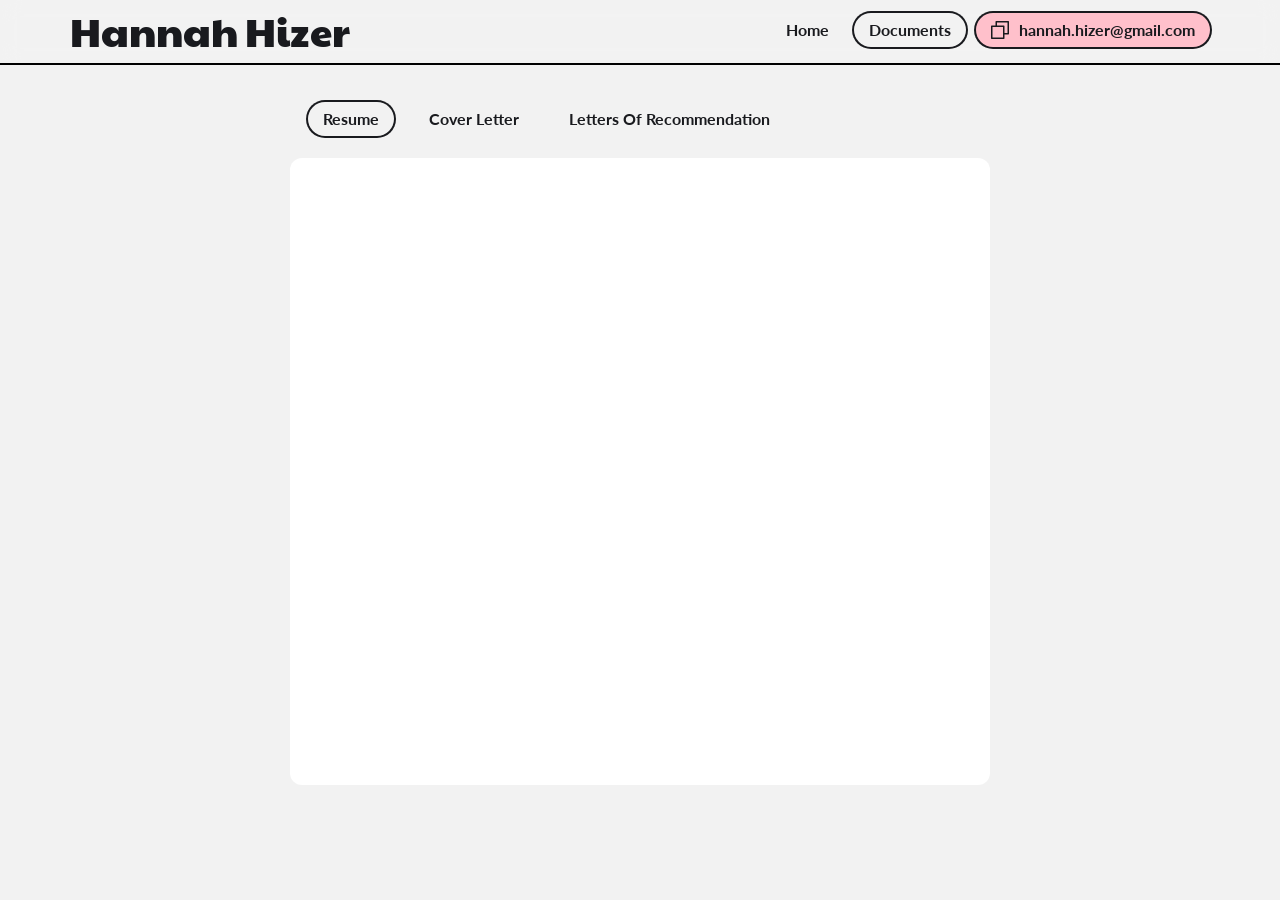
==== documents/index.html @ 46a491ec "added folder structure to make documents make /documents and not /documents.html" ====
<!DOCTYPE html>
<html lang="en">
<head>
    <meta charset="UTF-8">
    <meta name="viewport" content="width=device-width, initial-scale=1.0">
    <meta name="robots" content="noindex">
    <meta http-equiv="Cache-Control" content="no-cache, no-store, must-revalidate">
    <meta http-equiv="Pragma" content="no-cache">
    <meta http-equiv="Expires" content="0">
    <title>Hannah Hizer</title>
    <link rel="stylesheet" href="../css/reset-styles.css">
    <link rel="stylesheet" href="../css/style.css">
    <script defer src="../js/script.js"></script>
</head>
<body>

    <header id="header-wrapper">
        <div class="top-header-wrapper">
            <h1><a href="/">Hannah Hizer</a></h1>
    
            <!-- Full Navigation -->
            <nav class="navigation full">
                <ul>
                    <li><a href="/">Home</a></li>
                    <li><a class="active" href="../documents">Documents</a></li>
                    <!-- <li><a class="call-to-action" href="/contact.html">Contact</a></li> -->
                    <li><button id="copy-email-btn" class="call-to-action"><img src="../assets/icons/copy.svg" alt="Copy">hannah.hizer@gmail.com</button></li>
                </ul>
            </nav>
    
            <!-- Nav Toggle Button -->
            <div id="nav-toggle-wrapper">
                <div id="nav-toggle">
                    <img class="nav-open" src="../assets/icons/hamburger.svg" alt="Open Navigation">
                    <img class="nav-close" src="../assets/icons/close.svg" alt="Close Navigation">
                </div>
            </div>
        </div>
        <div class="bottom-header-wrapper">
            <nav class="navigation compact">
                <ul>
                    <li><a href="/">Home</a></li>
                    <li><a class="active" href="../documents">Documents</a></li>
                    <!-- <li><a class="call-to-action" href="/contact.html">Contact</a></li> -->
                    <li><button id="copy-email-btn" class="call-to-action"><img src="../assets/icons/copy.svg" alt="Copy">hannah.hizer@gmail.com</button></li>
                </ul>
            </nav>
        </div>

    </header>

    <main>


        <section class="documents">


                <div class="document-section">
                    <div class="tab-bar">
                        <button class="tab-btn active" onclick="switchDoc(event, 'doc-resume')">Resume</button>
                        <button class="tab-btn" onclick="switchDoc(event, 'doc-cover-letter')">Cover Letter</button>
                        <button class="tab-btn" onclick="switchDoc(event, 'doc-references')">Letters Of Recommendation</button>
                    </div>

                    <div id="doc-resume" class="doc-content" style="display: block;">
                        <iframe class="pdf-viewer" src="../assets/documents/Resume.pdf" title="Resume"></iframe>
                    </div>

                    <div id="doc-cover-letter" class="doc-content" style="display: none;">
                        <iframe class="pdf-viewer" src="../assets/documents/IntroductionLetterHannahHizer.pdf" title="Cover Letter"></iframe>
                    </div>

                    <div id="doc-references" class="doc-content" style="display: none;">
                        <iframe class="pdf-viewer" src="../assets/documents/HannahHizerLetterOfRecommendationCL.pdf" title="References"></iframe>
                        <iframe class="pdf-viewer" src="../assets/documents/HannahHizerLetterOfRecommendationKD.pdf" title="References"></iframe>
                        <iframe class="pdf-viewer" src="../assets/documents/HannahLetterOfRecommendationTT.pdf" title="References"></iframe>
                    </div>
                </div>

        </section>
        
    </main>
    
</body>
</html>
---- css/style.css ----
@import url('https://fonts.googleapis.com/css2?family=Paytone+One&display=swap');
@import url('https://fonts.googleapis.com/css2?family=Lato:ital,wght@0,100;0,300;0,400;0,700;0,900;1,100;1,300;1,400;1,700;1,900&display=swap');

/* Variables */
:root {
  --almost-black: #191A1E;
  --almost-white: #F2F2F2;
  --light-green: #BED2BE;
}


/* General Styles */

html {
  background-color: var(--almost-white);
}
body {
  padding-top: 75px;
  overflow-x: hidden;
}
@media (max-width: 950px) {
  body {
    padding-top: 100px;
  }
}

h1 {
  font-size: 2.5em;
}
@media (max-width: 400px) {
  h1 {
    font-size: 1.75em;
  }
}
h1 {
  font-family: "Paytone One", sans-serif;
  color: var(--almost-black);
}
h2 {
  font-size: 1em;
  font-family: 'Lato';
  font-weight: 900;
  padding: 7px 18px;
  margin: 0 0 20px 0;
  border-radius: 20px;
  background-color: var(--almost-white);
  width: fit-content;
  box-shadow: 0 0 0 2px var(--almost-black);
}
h3, h4, p, a:not(h1 a, h2 a), button {
  font-family: 'Lato', sans-serif;
  font-weight: bolder;
  color: var(--almost-black);
}
a {
  color: inherit;
  text-decoration: none;
}
button {
  display: flex;
  gap: 10px;
}



/* Header */
header {
  display: flex;
  flex-direction: column;
  justify-content: space-between;
  align-items: center;
  overflow: hidden;

  width: 100%;
  height: 65px;
  margin: 0 auto;
  padding: 0 25px;

  background-color: #F2F2F290;
  backdrop-filter: blur(10px);
  border-bottom: 2px #000000 solid;
  transition: all .3s;

  position: fixed;
  top: 0;
}
header.open {
  height: 350px;
}

/* Top Header */
.top-header-wrapper {
  height: 65px;
  width: 100%;
  max-width: 1140px;
  display: flex;
  justify-content: space-between;
  align-items: center;
}


/* Navigation Full */
.navigation.full ul {
  display: flex;
  gap: 10px;
}
.navigation.full ul li {
  height: 100%;
}
ul li {
  list-style: none;
  display: flex;
  align-items: center;
  justify-content: center;
}
ul li a, button {
  padding: 5px 15px;
  display: flex;
  align-items: center;
  justify-content: center;
  border-radius: 20px;
  transition: .2s;
}
ul li a:hover, button:hover {
  background: var(--light-green);
  box-shadow: 0 0 0 2px var(--almost-black);
  cursor: pointer;
}
.active {
  box-shadow: 0 0 0 2px var(--almost-black);
}
.call-to-action {
  border-radius: 20px;
  background-color: pink;
  box-shadow: 0 0 0 2px var(--almost-black);
  border: none;
}



/* Bottom Header Wrapper */
.bottom-header-wrapper {
  height: 100%;
  width: 100%;
  display: flex;
  flex-direction: column;
  justify-content: center;
  align-items: center;
  opacity: 0%;
  transition: all .3s;
  overflow: hidden;
}
header.open .bottom-header-wrapper {
  opacity: 100%;
}
/* Navigation Compact */
.navigation.compact {
  /* height: 100%; */
}
.navigation.compact ul {
  display: flex;
  flex-direction: column;
  gap: 30px;
}
.navigation.compact ul li a {
  font-size: 1.25em;

}

/* Navigation Toggle */

#nav-toggle-wrapper {
  display: flex;
  flex-direction: column;
  align-items: center;
  height: 55px;
  width: 55px;
  overflow: hidden;
  padding: 10px;
}

#nav-toggle {
  transition: .3s ease-out;
  display: flex;
  flex-direction: column;
  align-items: center;
  gap: 10px;
}
#nav-toggle.open {
  transition: .3s ease-out;
  transform: translateY(-45px);
}
.nav-open, .nav-close {
  height: 35px;
  width: 35px;
}


/* Navigation Responsiveness */

@media (max-width: 815px) {
  .navigation.full {
    display: none;
  }
  .navigation.compact {
    display: flex;
  }
  #nav-toggle-wrapper {
    display: flex;
  }
}

@media (min-width: 815px) {
  .navigation.full {
    display: flex;
  }
  .navigation.compact {
    display: none;
  }
  #nav-toggle-wrapper {
    display: none;
  }
}


/* Borders */
.staggered-border {
  width: 100%;
}
.staggered-border.black {
  margin-top: -25px;
}
@media (min-width: 800px) {
  .staggered-border.big {
    display: block;
  }
  .staggered-border.small {
    display: none;
  }
}
@media (max-width: 800px) {
  .staggered-border.big {
    display: none;
  }
  .staggered-border.small {
    display: block;
  }
}





/* Main Section - Home */

main {
  width: 100%;
  display: flex;
  flex-direction: column;
  align-items: center;
}
.main-section {
  display: flex;
  justify-content: space-between;
  align-items: center;
  gap: 30px;
  align-items: center;
  max-width: 1140px;
  margin: 0 1em;
  min-height: 600px;
}

.elevator-pitch {
  max-width: 55%;
  line-height: 1.6;
  font-size: 1.25em;
}
.elevator-pitch span {
  background-color: pink;
  padding: 0 2px;
}


.portrait {
  width: 400px;
  border-radius: 5px;
  box-shadow: 0 0 0 2px var(--almost-black);
}

.teaching-philosophy-wrapper {
  background-color: var(--light-green);
  width: 100%;
  /* height: 500px; */
  display: flex;
  flex-direction: column;
  align-items: center;

  padding: 25px 0 100px 0;
}
.teaching-philosophy {
  max-width: 1140px;
  display: flex;
  flex-direction: column;
  margin: 0 1em;
}
.teaching-philosophy-text {
  display: flex;
  flex-direction: column;
  gap: 10px;
  /* max-width: 700px; */
  padding: 20px 25px;
  background: var(--almost-white);
  border-radius: 19px;
  box-shadow: 0 0 0 2px var(--almost-black);
}
.teaching-philosophy p {
  text-indent: 50px;
  font-size: 18px;
  font-weight: 400;
  line-height: 1.6;
}

@media (max-width: 950px) {
  .main-section {
    flex-direction: column;
    padding-bottom: 100px;
  }
  .elevator-pitch {
    max-width: 100%;
  }
}



/* Documents Page */

.documents {
  /* height: 1000px; */
  display: flex;
  justify-content: center;
  max-width: 100%;
  margin-top: 25px;
  /* align-items: center; */
}
.document-section {
  width: 100%;
  box-sizing: border-box;
  display: flex;
  flex-direction: column;
  gap: 20px;

  max-width: 1140px;
  min-width: 700px;
}
@media (max-width: 700px) {
  .document-section {
    min-width: unset;
  }
}

.tab-bar {
  display: flex;
  gap: 20px;
  overflow-x: auto;
  padding: 2px;
  margin: 0 1em;
}
.tab-btn {
  border: none;
  background-color: transparent;
  white-space: nowrap;
}


/* Add this to your existing CSS */
.pdf-viewer {
  width: 100%;
  /* height: 70vh;  */
  min-height: 600px; /* Ensures it never gets too squished */
  border: none;
  border-radius: 2px; /* Optional: gives the inner PDF window slightly rounded corners */
}


/* Optional: You can remove the default padding on .doc-content 
   if you want the PDF to stretch all the way to the edges of the border */
.doc-content {
  background-color: #fff;
  padding: 10px; /* Reduced from 32px to give the PDF more room */
  border-radius: 12px;
  /* border: 1px solid #e0e0e0; */
}

















/* Footer */
footer {
  width: 100%;
  height: 100px;
  background-color: var(--almost-black);
}

footer ul {
  display: flex;
  gap: 20px;
}
footer ul li a {
  color: white;
}
footer ul li a:hover {
  color: #191A1E;
}

.footer-content {
  width: 100%;
  height: 100%;

  display: flex;
  justify-content: center;
  align-items: center;

  margin-top: -25px;
}



/* body {
	background: linear-gradient(-45deg, #F2F2F2, #f5f8f5, #BED2BE, #f5f8f5, #F2F2F2);
	background-size: 400% 400%;
	animation: gradient 15s ease infinite;
	height: 100vh;
}

@keyframes gradient {
	0% {
		background-position: 0% 50%;
	}
	50% {
		background-position: 100% 50%;
	}
	100% {
		background-position: 0% 50%;
	}
} */
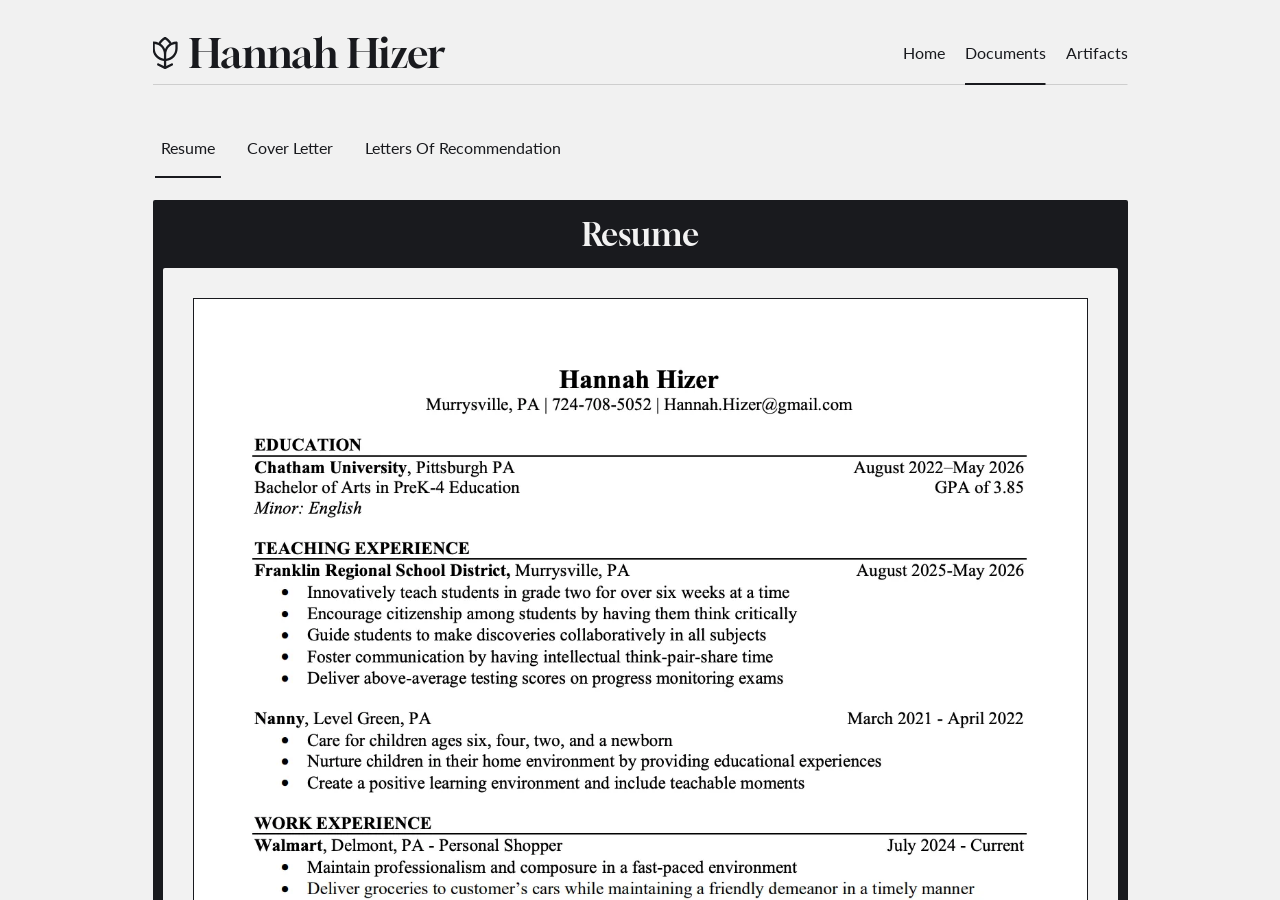
==== commit fe5a14a8: "Completely redid the site" ====
--- a/documents/index.html
+++ b/documents/index.html
@@ -9,22 +9,24 @@
     <meta http-equiv="Expires" content="0">
     <title>Hannah Hizer</title>
     <link rel="stylesheet" href="../css/reset-styles.css">
-    <link rel="stylesheet" href="../css/style.css">
+    <link rel="stylesheet" href="../css/style.css?v=2.0">
     <script defer src="../js/script.js"></script>
 </head>
 <body>
 
     <header id="header-wrapper">
         <div class="top-header-wrapper">
-            <h1><a href="/">Hannah Hizer</a></h1>
+            <div class="header-logo">
+                <img src="../assets/icons/flower.svg" alt="Flower">
+                <h1><a href="../">Hannah Hizer</a></h1>
+            </div>
     
             <!-- Full Navigation -->
             <nav class="navigation full">
                 <ul>
-                    <li><a href="/">Home</a></li>
-                    <li><a class="active" href="../documents">Documents</a></li>
-                    <!-- <li><a class="call-to-action" href="/contact.html">Contact</a></li> -->
-                    <li><button id="copy-email-btn" class="call-to-action"><img src="../assets/icons/copy.svg" alt="Copy">hannah.hizer@gmail.com</button></li>
+                    <li><a href="../">Home</a></li>
+                    <li><a class="active" href="#/documents">Documents</a></li>
+                    <li><a href="../artifacts">Artifacts</a></li>
                 </ul>
             </nav>
     
@@ -39,20 +41,19 @@
         <div class="bottom-header-wrapper">
             <nav class="navigation compact">
                 <ul>
-                    <li><a href="/">Home</a></li>
-                    <li><a class="active" href="../documents">Documents</a></li>
-                    <!-- <li><a class="call-to-action" href="/contact.html">Contact</a></li> -->
-                    <li><button id="copy-email-btn" class="call-to-action"><img src="../assets/icons/copy.svg" alt="Copy">hannah.hizer@gmail.com</button></li>
+                    <li><a href="../">Home</a></li>
+                    <li><a class="active" href="#">Documents</a></li>
+                    <li><a href="../artifacts">Artifacts</a></li>
                 </ul>
             </nav>
         </div>
 
     </header>
 
-    <main>
+    <main id="scrolling-content">
 
 
-        <section class="documents">
+        <section class="one-col">
 
 
                 <div class="document-section">
@@ -63,21 +64,92 @@
                     </div>
 
                     <div id="doc-resume" class="doc-content" style="display: block;">
-                        <iframe class="pdf-viewer" src="../assets/documents/Resume.pdf" title="Resume"></iframe>
+                         <div class="info-box">
+                            <h2 class="ib-header">Resume</h2>
+                            <div class="ib-content-wrapper row">
+                                <div class="ib-preview-box">
+                                    <a href="../assets/documents/Resume.pdf">
+                                        <img class="preview" src="../assets/previews/Resume.webp" alt="Domain 1.1">
+                                    </a>
+                                    <div class="preview-options">
+                                        <a href="../assets/documents/Resume.pdf" class="preview-button">View</a>
+                                        <a href="../assets/documents/Resume.pdf" download  class="preview-button">Download</a>
+                                    </div>
+                                </div>
+                            </div>
+                        </div>
                     </div>
 
                     <div id="doc-cover-letter" class="doc-content" style="display: none;">
-                        <iframe class="pdf-viewer" src="../assets/documents/IntroductionLetterHannahHizer.pdf" title="Cover Letter"></iframe>
+                        <div class="info-box">
+                            <h2 class="ib-header">Cover Letter</h2>
+                            <div class="ib-content-wrapper row">
+                                <div class="ib-preview-box">
+                                    <a href="../assets/documents/IntroductionLetterHannahHizer.pdf">
+                                        <img class="preview" src="../assets/previews/IntroductionLetterHannahHizer.webp" alt="Domain 1.1">
+                                    </a>
+                                    <div class="preview-options">
+                                        <a href="../assets/documents/IntroductionLetterHannahHizer.pdf" class="preview-button">View</a>
+                                        <a href="../assets/documents/IntroductionLetterHannahHizer.pdf" download  class="preview-button">Download</a>
+                                    </div>
+                                </div>
+                            </div>
+                        </div>
                     </div>
 
                     <div id="doc-references" class="doc-content" style="display: none;">
-                        <iframe class="pdf-viewer" src="../assets/documents/HannahHizerLetterOfRecommendationCL.pdf" title="References"></iframe>
+                        <div class="info-box">
+                            <h2 class="ib-header">Letters of Recommendation</h2>
+                            <div class="ib-content-wrapper column">
+                                <div class="ib-preview-box">
+                                    <a href="../assets/documents/HannahHizerLetterOfRecommendationCL.pdf">
+                                        <img class="preview" src="../assets/previews/HannahHizerLetterOfRecommendationCL.webp" alt="Letter of Recommendation">
+                                    </a>
+                                    <div class="preview-options">
+                                        <a href="../assets/documents/HannahHizerLetterOfRecommendationCL.pdf" class="preview-button">View</a>
+                                        <a href="../assets/documents/HannahHizerLetterOfRecommendationCL.pdf" download  class="preview-button">Download</a>
+                                    </div>
+                                </div>
+                                <div class="ib-preview-box">
+                                    <a href="../assets/documents/HannahHizerLetterOfRecommendationKD.pdf">
+                                        <img class="preview" src="../assets/previews/HannahHizerLetterOfRecommendationKD.webp" alt="Letter of Recommendation">
+                                    </a>
+                                    <div class="preview-options">
+                                        <a href="../assets/documents/HannahHizerLetterOfRecommendationKD.pdf" class="preview-button">View</a>
+                                        <a href="../assets/documents/HannahHizerLetterOfRecommendationKD.pdf" download  class="preview-button">Download</a>
+                                    </div>
+                                </div>
+                                <div class="ib-preview-box">
+                                    <a href="../assets/documents/HannahLetterOfRecommendationTT.pdf">
+                                        <img class="preview" src="../assets/previews/HannahLetterOfRecommendationTT.webp" alt="Letter of Recommendation">
+                                    </a>
+                                    <div class="preview-options">
+                                        <a href="../assets/documents/HannahLetterOfRecommendationTT.pdf" class="preview-button">View</a>
+                                        <a href="../assets/documents/HannahLetterOfRecommendationTT.pdf" download  class="preview-button">Download</a>
+                                    </div>
+                                </div>
+                            </div>
+                        </div>
+                        <!-- <iframe class="pdf-viewer" src="../assets/documents/HannahHizerLetterOfRecommendationCL.pdf" title="References"></iframe>
                         <iframe class="pdf-viewer" src="../assets/documents/HannahHizerLetterOfRecommendationKD.pdf" title="References"></iframe>
-                        <iframe class="pdf-viewer" src="../assets/documents/HannahLetterOfRecommendationTT.pdf" title="References"></iframe>
+                        <iframe class="pdf-viewer" src="../assets/documents/HannahLetterOfRecommendationTT.pdf" title="References"></iframe> -->
                     </div>
                 </div>
 
         </section>
+
+        <footer>
+            <div class="footer-content">
+                <img src="../assets/icons/flower.svg" alt="">
+                <nav class="navigation full">
+                    <ul>
+                        <li><a href="../">Home</a></li>
+                        <li><a class="active" href="#">Documents</a></li>
+                        <li><a href="../artifacts">Artifacts</a></li>
+                    </ul>
+                </nav>
+            </div>
+        </footer>
         
     </main>
     
--- a/css/style.css
+++ b/css/style.css
@@ -1,5 +1,6 @@
 @import url('https://fonts.googleapis.com/css2?family=Paytone+One&display=swap');
 @import url('https://fonts.googleapis.com/css2?family=Lato:ital,wght@0,100;0,300;0,400;0,700;0,900;1,100;1,300;1,400;1,700;1,900&display=swap');
+@import url('https://fonts.googleapis.com/css2?family=Gloock&family=Lato:ital,wght@0,100;0,300;0,400;0,700;0,900;1,100;1,300;1,400;1,700;1,900&display=swap');
 
 /* Variables */
 :root {
@@ -9,442 +10,22 @@
 }
 
 
-/* General Styles */
+/* Document Styles */
 
 html {
-  background-color: var(--almost-white);
-}
-body {
-  padding-top: 75px;
-  overflow-x: hidden;
-}
-@media (max-width: 950px) {
-  body {
-    padding-top: 100px;
-  }
-}
-
-h1 {
-  font-size: 2.5em;
-}
-@media (max-width: 400px) {
-  h1 {
-    font-size: 1.75em;
-  }
-}
-h1 {
-  font-family: "Paytone One", sans-serif;
-  color: var(--almost-black);
-}
-h2 {
-  font-size: 1em;
-  font-family: 'Lato';
-  font-weight: 900;
-  padding: 7px 18px;
-  margin: 0 0 20px 0;
-  border-radius: 20px;
-  background-color: var(--almost-white);
-  width: fit-content;
-  box-shadow: 0 0 0 2px var(--almost-black);
-}
-h3, h4, p, a:not(h1 a, h2 a), button {
-  font-family: 'Lato', sans-serif;
-  font-weight: bolder;
-  color: var(--almost-black);
-}
-a {
-  color: inherit;
-  text-decoration: none;
-}
-button {
-  display: flex;
-  gap: 10px;
-}
-
-
-
-/* Header */
-header {
-  display: flex;
-  flex-direction: column;
-  justify-content: space-between;
-  align-items: center;
-  overflow: hidden;
-
-  width: 100%;
-  height: 65px;
-  margin: 0 auto;
-  padding: 0 25px;
-
-  background-color: #F2F2F290;
-  backdrop-filter: blur(10px);
-  border-bottom: 2px #000000 solid;
-  transition: all .3s;
-
-  position: fixed;
-  top: 0;
-}
-header.open {
-  height: 350px;
-}
-
-/* Top Header */
-.top-header-wrapper {
-  height: 65px;
-  width: 100%;
-  max-width: 1140px;
-  display: flex;
-  justify-content: space-between;
-  align-items: center;
-}
-
-
-/* Navigation Full */
-.navigation.full ul {
-  display: flex;
-  gap: 10px;
-}
-.navigation.full ul li {
-  height: 100%;
-}
-ul li {
-  list-style: none;
-  display: flex;
-  align-items: center;
-  justify-content: center;
-}
-ul li a, button {
-  padding: 5px 15px;
-  display: flex;
-  align-items: center;
-  justify-content: center;
-  border-radius: 20px;
-  transition: .2s;
-}
-ul li a:hover, button:hover {
-  background: var(--light-green);
-  box-shadow: 0 0 0 2px var(--almost-black);
-  cursor: pointer;
-}
-.active {
-  box-shadow: 0 0 0 2px var(--almost-black);
-}
-.call-to-action {
-  border-radius: 20px;
-  background-color: pink;
-  box-shadow: 0 0 0 2px var(--almost-black);
-  border: none;
-}
-
-
-
-/* Bottom Header Wrapper */
-.bottom-header-wrapper {
-  height: 100%;
-  width: 100%;
-  display: flex;
-  flex-direction: column;
-  justify-content: center;
-  align-items: center;
-  opacity: 0%;
-  transition: all .3s;
-  overflow: hidden;
-}
-header.open .bottom-header-wrapper {
-  opacity: 100%;
-}
-/* Navigation Compact */
-.navigation.compact {
-  /* height: 100%; */
-}
-.navigation.compact ul {
-  display: flex;
-  flex-direction: column;
-  gap: 30px;
-}
-.navigation.compact ul li a {
-  font-size: 1.25em;
-
-}
-
-/* Navigation Toggle */
-
-#nav-toggle-wrapper {
-  display: flex;
-  flex-direction: column;
-  align-items: center;
-  height: 55px;
-  width: 55px;
-  overflow: hidden;
-  padding: 10px;
-}
-
-#nav-toggle {
-  transition: .3s ease-out;
-  display: flex;
-  flex-direction: column;
-  align-items: center;
-  gap: 10px;
-}
-#nav-toggle.open {
-  transition: .3s ease-out;
-  transform: translateY(-45px);
-}
-.nav-open, .nav-close {
-  height: 35px;
-  width: 35px;
-}
-
-
-/* Navigation Responsiveness */
-
-@media (max-width: 815px) {
-  .navigation.full {
-    display: none;
-  }
-  .navigation.compact {
-    display: flex;
-  }
-  #nav-toggle-wrapper {
-    display: flex;
-  }
-}
-
-@media (min-width: 815px) {
-  .navigation.full {
-    display: flex;
-  }
-  .navigation.compact {
-    display: none;
-  }
-  #nav-toggle-wrapper {
-    display: none;
-  }
-}
-
-
-/* Borders */
-.staggered-border {
-  width: 100%;
-}
-.staggered-border.black {
-  margin-top: -25px;
-}
-@media (min-width: 800px) {
-  .staggered-border.big {
-    display: block;
-  }
-  .staggered-border.small {
-    display: none;
-  }
-}
-@media (max-width: 800px) {
-  .staggered-border.big {
-    display: none;
-  }
-  .staggered-border.small {
-    display: block;
-  }
-}
-
-
-
-
-
-/* Main Section - Home */
-
-main {
-  width: 100%;
-  display: flex;
-  flex-direction: column;
-  align-items: center;
-}
-.main-section {
-  display: flex;
-  justify-content: space-between;
-  align-items: center;
-  gap: 30px;
-  align-items: center;
-  max-width: 1140px;
-  margin: 0 1em;
-  min-height: 600px;
-}
-
-.elevator-pitch {
-  max-width: 55%;
-  line-height: 1.6;
-  font-size: 1.25em;
-}
-.elevator-pitch span {
-  background-color: pink;
-  padding: 0 2px;
-}
-
-
-.portrait {
-  width: 400px;
-  border-radius: 5px;
-  box-shadow: 0 0 0 2px var(--almost-black);
-}
-
-.teaching-philosophy-wrapper {
-  background-color: var(--light-green);
-  width: 100%;
-  /* height: 500px; */
-  display: flex;
-  flex-direction: column;
-  align-items: center;
-
-  padding: 25px 0 100px 0;
-}
-.teaching-philosophy {
-  max-width: 1140px;
-  display: flex;
-  flex-direction: column;
-  margin: 0 1em;
-}
-.teaching-philosophy-text {
-  display: flex;
-  flex-direction: column;
-  gap: 10px;
-  /* max-width: 700px; */
-  padding: 20px 25px;
-  background: var(--almost-white);
-  border-radius: 19px;
-  box-shadow: 0 0 0 2px var(--almost-black);
-}
-.teaching-philosophy p {
-  text-indent: 50px;
-  font-size: 18px;
-  font-weight: 400;
-  line-height: 1.6;
-}
-
-@media (max-width: 950px) {
-  .main-section {
-    flex-direction: column;
-    padding-bottom: 100px;
-  }
-  .elevator-pitch {
-    max-width: 100%;
-  }
-}
-
-
-
-/* Documents Page */
-
-.documents {
-  /* height: 1000px; */
-  display: flex;
-  justify-content: center;
-  max-width: 100%;
-  margin-top: 25px;
-  /* align-items: center; */
-}
-.document-section {
-  width: 100%;
-  box-sizing: border-box;
-  display: flex;
-  flex-direction: column;
-  gap: 20px;
-
-  max-width: 1140px;
-  min-width: 700px;
-}
-@media (max-width: 700px) {
-  .document-section {
-    min-width: unset;
-  }
-}
-
-.tab-bar {
-  display: flex;
-  gap: 20px;
-  overflow-x: auto;
-  padding: 2px;
-  margin: 0 1em;
-}
-.tab-btn {
-  border: none;
-  background-color: transparent;
-  white-space: nowrap;
-}
-
-
-/* Add this to your existing CSS */
-.pdf-viewer {
-  width: 100%;
-  /* height: 70vh;  */
-  min-height: 600px; /* Ensures it never gets too squished */
-  border: none;
-  border-radius: 2px; /* Optional: gives the inner PDF window slightly rounded corners */
-}
-
-
-/* Optional: You can remove the default padding on .doc-content 
-   if you want the PDF to stretch all the way to the edges of the border */
-.doc-content {
-  background-color: #fff;
-  padding: 10px; /* Reduced from 32px to give the PDF more room */
-  border-radius: 12px;
-  /* border: 1px solid #e0e0e0; */
-}
-
-
-
-
-
-
-
-
-
-
-
-
-
-
-
-
-
-/* Footer */
-footer {
-  width: 100%;
-  height: 100px;
-  background-color: var(--almost-black);
-}
-
-footer ul {
-  display: flex;
-  gap: 20px;
-}
-footer ul li a {
-  color: white;
-}
-footer ul li a:hover {
-  color: #191A1E;
-}
-
-.footer-content {
-  width: 100%;
-  height: 100%;
-
-  display: flex;
-  justify-content: center;
-  align-items: center;
-
-  margin-top: -25px;
-}
-
-
-
+  /* background: linear-gradient(to right, #FEDCFF, #DCE0F1); */
+  /* background: linear-gradient(to right, #70B5B0, #DCE0F1);
+  background-size: 400% 400%;
+	animation: gradient 15s ease infinite;
+  height: 100vh; */
+  background-color: #f1f1f1;
+}
 /* body {
-	background: linear-gradient(-45deg, #F2F2F2, #f5f8f5, #BED2BE, #f5f8f5, #F2F2F2);
-	background-size: 400% 400%;
-	animation: gradient 15s ease infinite;
-	height: 100vh;
-}
-
+  display: flex;
+  flex-direction: column;
+  align-items: center;
+  overflow-y: hidden;
+} */
 @keyframes gradient {
 	0% {
 		background-position: 0% 50%;
@@ -455,4 +36,520 @@
 	100% {
 		background-position: 0% 50%;
 	}
-} */+}
+
+
+/* General Styles */
+
+h1 {
+  font-size: 2.5em;
+}
+@media (max-width: 400px) {
+  h1 {
+    font-size: 1.75em;
+  }
+}
+h1 {
+  font-family: "Gloock", sans-serif;
+  color: var(--almost-black);
+}
+h2 {
+  font-size: 2em;
+  font-family: 'Gloock';
+  width: 100%;
+  text-align: center;
+}
+h3 {
+  font-size: 1.25em;
+  font-weight: bold;
+}
+h3, h4, p, a:not(h1 a, h2 a), button {
+  font-family: 'Lato', sans-serif;
+  /* font-weight: bolder; */
+  color: var(--almost-black);
+}
+p {
+  text-wrap: wrap;
+}
+a {
+  color: inherit;
+  text-decoration: none;
+}
+button {
+  display: flex;
+  gap: 10px;
+}
+
+
+
+/* Header */
+header {
+  display: flex;
+  flex-direction: column;
+  justify-content: space-between;
+  align-items: center;
+  overflow: hidden;
+  flex-shrink: 0;
+  height: 65px;
+  box-shadow: inset 0 -1px 0 0 #00000025;
+  transition: all .3s;
+  position: fixed;
+  top: 20px;
+  left: 50%;
+  transform: translateX(-50%);
+  z-index: 999;
+  background-color: #f1f1f1;
+  width: calc(100% - 2em); 
+  max-width: 975px; 
+}
+header.open {
+  height: 350px;
+}
+
+/* Top Header */
+.top-header-wrapper {
+  height: 65px;
+  width: 100%;
+  display: flex;
+  justify-content: space-between;
+  align-items: center;
+}
+
+.header-logo {
+  display: flex;
+  gap: 10px;
+  align-items: center;
+}
+.header-logo img {
+  height: 32px;
+}
+
+
+/* Navigation Full */
+.navigation.full {
+  height: 100%;
+  display: flex;
+}
+.navigation.full ul {
+  display: flex;
+  gap: 20px;
+}
+.navigation.full ul li {
+  height: 100%;
+}
+.navigation.full ul li a {
+  height: 100%;
+}
+ul li {
+  list-style: none;
+  display: flex;
+  align-items: center;
+  justify-content: center;
+}
+ul li a {
+  /* padding: 5px 15px; */
+  display: flex;
+  align-items: center;
+  justify-content: center;
+  /* border-radius: 20px; */
+  transition: .2s;
+}
+ul li a:hover {
+  box-shadow: inset 0 -2px 0 0 var(--almost-black);
+  cursor: pointer;
+}
+.active {
+  box-shadow: inset 0 -2px 0 0 var(--almost-black);
+}
+.call-to-action {
+  font-size: 1em;
+  display: flex;
+  justify-content: center;
+  align-items: center;
+  border: none;
+  transition: .3s all;
+  padding: 5px 0;
+  border-radius: 2px;
+}
+.call-to-action:hover {
+  background-color: var(--light-green);
+  cursor: pointer;
+}
+.call-to-action img {
+  height: 100%;
+}
+
+
+
+/* Bottom Header Wrapper */
+.bottom-header-wrapper {
+  /* height: 0px; */
+  width: 100%;
+  display: flex;
+  flex-direction: column;
+  justify-content: center;
+  align-items: center;
+  opacity: 0%;
+  transition: all .3s;
+  overflow: hidden;
+}
+header.open .bottom-header-wrapper {
+  opacity: 100%;
+  height: 100%;
+}
+/* Navigation Compact */
+.navigation.compact {
+  /* height: 100%; */
+}
+.navigation.compact ul {
+  display: flex;
+  flex-direction: column;
+  gap: 15px;
+}
+.navigation.compact ul li a {
+  font-size: 1.25em;
+  height: 65px;
+}
+
+/* Navigation Toggle */
+
+#nav-toggle-wrapper {
+  display: flex;
+  flex-direction: column;
+  align-items: center;
+  height: 55px;
+  width: 55px;
+  overflow: hidden;
+  padding: 10px;
+}
+
+#nav-toggle {
+  transition: .3s ease-out;
+  display: flex;
+  flex-direction: column;
+  align-items: center;
+  gap: 10px;
+}
+#nav-toggle.open {
+  transition: .3s ease-out;
+  transform: translateY(-45px);
+}
+.nav-open, .nav-close {
+  height: 35px;
+  width: 35px;
+}
+
+
+/* Navigation Responsiveness */
+
+@media (max-width: 815px) {
+  header .navigation.full {
+    display: none;
+  }
+  header .navigation.compact {
+    display: flex;
+  }
+  #nav-toggle-wrapper {
+    display: flex;
+  }
+}
+
+@media (min-width: 815px) {
+  header .navigation.full {
+    display: flex;
+  }
+  header .navigation.compact {
+    display: none;
+  }
+  #nav-toggle-wrapper {
+    display: none;
+  }
+}
+
+
+
+
+
+/* Main Section - Home */
+
+main {
+  flex-grow: 1;
+  overflow-y: auto;
+  height: calc(100vh - 85px);
+  /* padding: 30px 15vw; */
+  padding: 30px 0;
+  margin: 85px 1em 0 1em;
+  
+  display: flex;
+  flex-direction: column;
+  align-items: center;
+}
+
+.one-col {
+  display: grid;
+  grid-template-columns: 1fr;
+  width: 100%;
+  max-width: 975px;
+  column-gap: 10px;
+  row-gap: 10px;
+}
+.two-col {
+  display: grid;
+  grid-template-columns: 1fr 3fr;
+  width: 100%;
+  max-width: 975px;
+  column-gap: 10px;
+  row-gap: 10px;
+}
+/* .hidden-when-compact {
+  display: none;
+} */
+
+
+/* Column Styling */
+.col-one {
+  position: sticky;
+  top: 0px; 
+  align-self: start;
+}
+.col-one, .col-two {
+  display: flex;
+  flex-direction: column;
+  gap: 10px;
+}
+
+@media(max-width: 1000px) {
+  .two-col {
+    grid-template-columns: 1fr;
+  }
+  .col-one {
+    position: initial;
+    /* flex-direction: row; */
+  }
+}
+
+/* Info Box */
+.info-box {
+  width: 100%;
+  /* min-height: 500px; */
+  /* background-color: #e3e3e3; */
+  background-color: var(--almost-black);
+  border-radius: 2px;
+  padding: 10px;
+
+  display: flex;
+  flex-direction: column;
+  gap: 10px;
+
+  /* border: 2px #000 solid; */
+  /* border-width: 6px 6px 3px 3px; */
+}
+.ib-header {
+  color: var(--almost-white);
+}
+.ib-content-wrapper {
+  padding: 30px;
+  background-color: var(--almost-white);
+  font-family: "Lato";
+  border-radius: 2px;
+}
+.ib-content-wrapper.row {
+  display: flex;
+  gap: 15px;
+}
+.ib-content-wrapper.column {
+  display: flex;
+  flex-direction: column;
+  gap: 25px;
+}
+.ib-content-wrapper.education {
+  padding: 20px;
+}
+.ib-content-wrapper.teaching-philosophy::first-letter, .ib-content-wrapper.about::first-letter {
+  font-size: 1.75em;
+}
+.ib-subheader {
+  display: flex;
+  flex-direction: column;
+  gap: 5px;
+  padding-bottom: 15px;
+  box-shadow: inset 0 -1px 0 0 #00000025;
+}
+.ib-subheader p {
+  font-weight: 700;
+}
+.ib-content {
+  padding: 15px 0 0 15px;
+}
+
+
+
+/* Artifacts */
+.ib-preview-box {
+  display: flex;
+  flex-direction: column;
+  gap: 15px;
+}
+.ib-preview-box h3 {
+  height: 60px;
+  display: flex;
+  align-items: flex-end;
+}
+.preview {
+  border: 1px solid var(--almost-black);
+  transition: .3s all;
+}
+.preview:hover {
+  transform: scale(1.025);
+  box-shadow: 0 0 5px 5px #00000015;
+}
+.preview-options {
+  display: flex;
+  gap: 15px;
+  justify-content: center;
+}
+.preview-button {
+  background-color: var(--almost-white);
+  padding: 5px 10px;
+  border: 1px solid var(--almost-black);
+  border-radius: 2px;
+  transition: .3s all;
+}
+.preview-button:hover {
+  background-color: var(--light-green);
+  cursor: pointer;
+}
+
+@media(max-width: 720px) {
+  .ib-content-wrapper.row {
+    flex-direction: column;
+    gap: 25px;
+  }
+
+  .preview {
+    width: 50%;
+    margin: 0 auto;
+  }
+  .ib-preview-box h3 {
+    height: unset;
+  }
+  
+}
+
+
+
+/* Documents Page */
+
+.documents {
+  display: flex;
+  justify-content: center;
+  width: 100%;
+  max-width: 975px;
+  margin-top: 25px;
+  /* align-items: center; */
+}
+.document-section {
+  position: relative;
+  width: 100%;
+  box-sizing: border-box;
+  display: flex;
+  flex-direction: column;
+  gap: 20px;
+  margin: 0 auto;
+
+  max-width: 90vw;
+  /* min-width: 700px; */
+}
+@media (max-width: 700px) {
+  .document-section {
+    /* min-width: unset; */
+  }
+}
+
+.tab-bar {
+  height: 65px;
+  display: flex;
+  gap: 20px;
+  overflow-x: auto;
+  padding: 2px;
+  /* margin: 0 1em; */
+}
+.tab-btn {
+  border: none;
+  background-color: transparent;
+  white-space: nowrap;
+
+  display: flex;
+  justify-content: center;
+  align-items: center;
+  transition: .3s all;
+}
+.tab-btn:hover {
+  box-shadow: inset 0 -2px 0 0 var(--almost-black);
+  cursor: pointer;
+}
+
+
+/* Add this to your existing CSS */
+.pdf-viewer {
+  width: 100%;
+  /* height: 70vh;  */
+  min-height: 600px; /* Ensures it never gets too squished */
+  border: none;
+  border-radius: 2px; /* Optional: gives the inner PDF window slightly rounded corners */
+}
+
+
+/* Optional: You can remove the default padding on .doc-content 
+   if you want the PDF to stretch all the way to the edges of the border */
+.doc-content {
+  /* background-color: #fff; */
+  /* padding: 10px;  */
+  /* border-radius: 12px; */
+  /* border: 1px solid #e0e0e0; */
+}
+
+
+
+
+
+
+
+
+
+
+
+
+
+
+
+
+
+/* Footer */
+footer {
+  width: 100%;
+  max-width: 975px;
+  box-shadow: inset 0 1px 0 0 #00000025;
+  margin-top: 20px;
+
+  display: flex;
+  justify-content: space-between;
+  align-items: center;
+}
+
+.footer-content {
+  width: 100%;
+  height: 65px;
+
+  display: flex;
+  justify-content: space-between;
+  align-items: center;
+}
+
+.footer-content .active {
+  box-shadow: inset 0 2px 0 0 var(--almost-black);
+}
+.footer-content ul li a:hover {
+  box-shadow: inset 0 2px 0 0 var(--almost-black);
+  cursor: pointer;
+}
